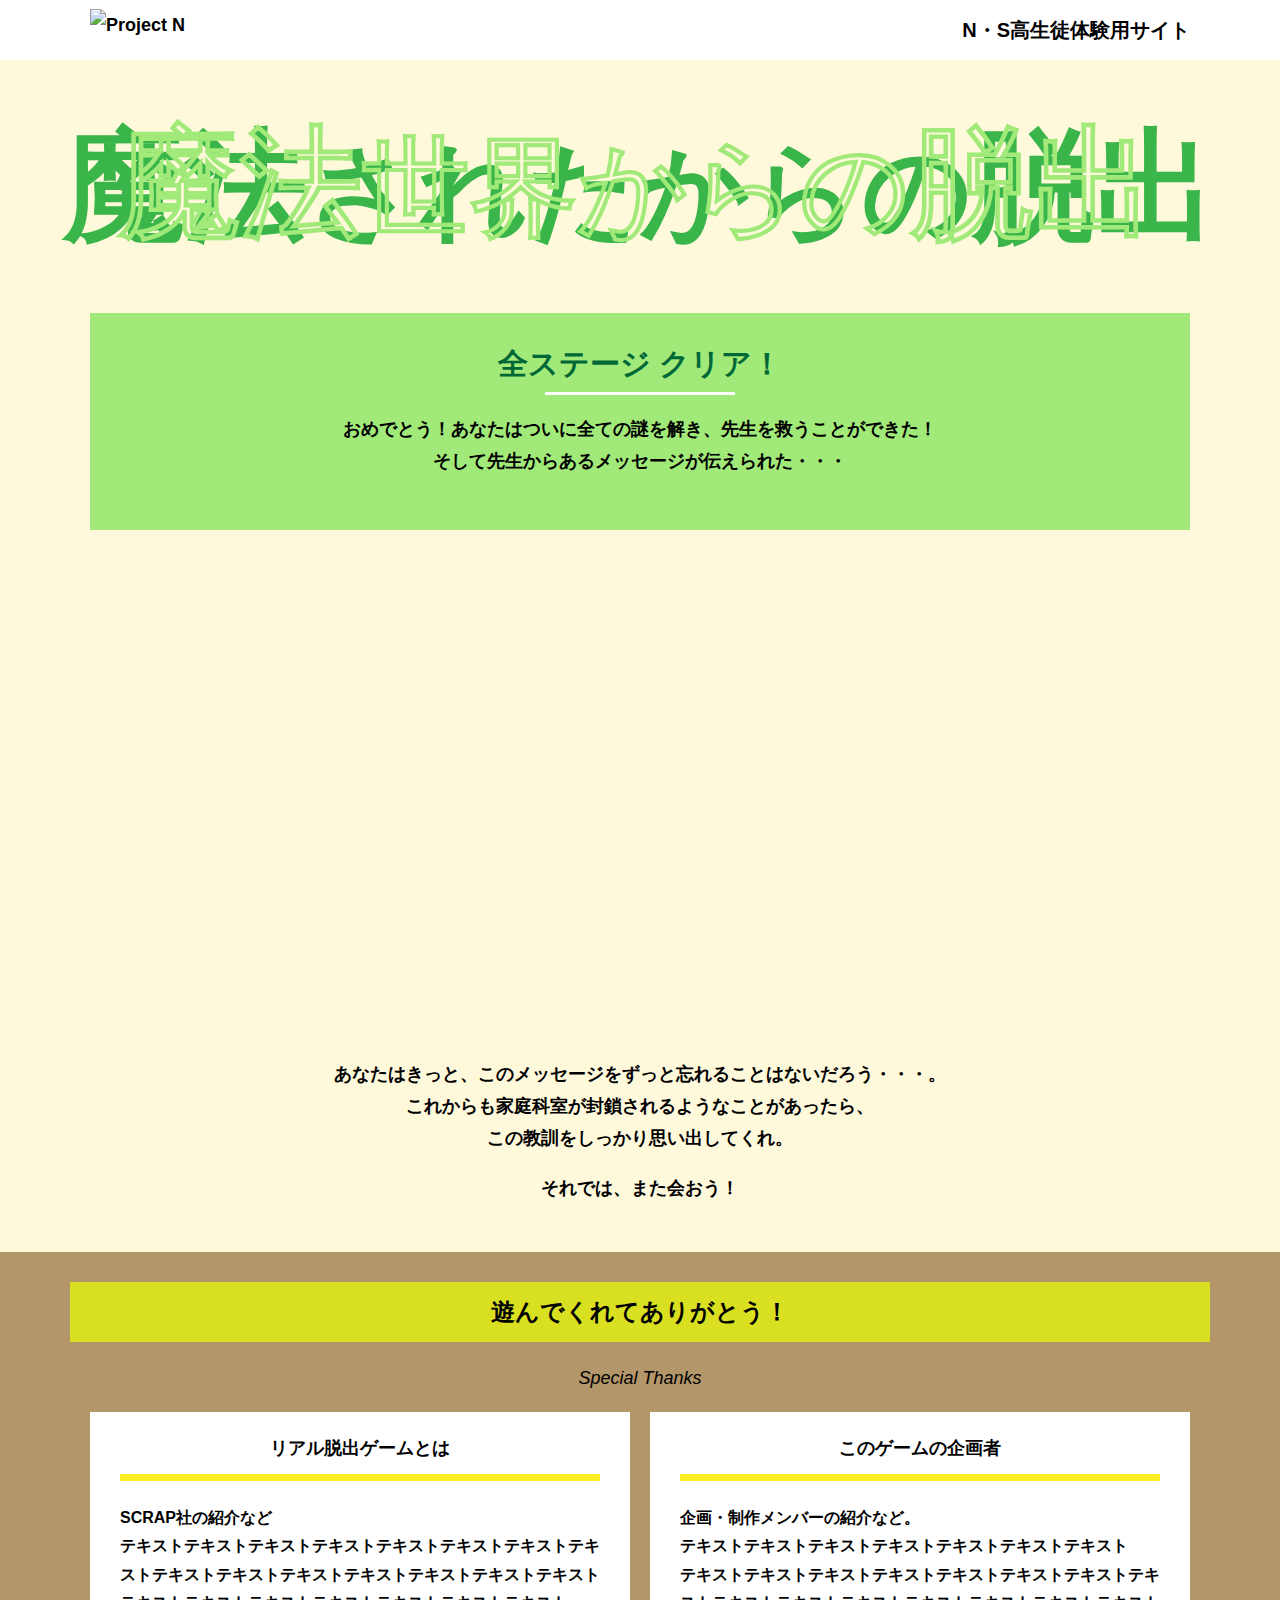
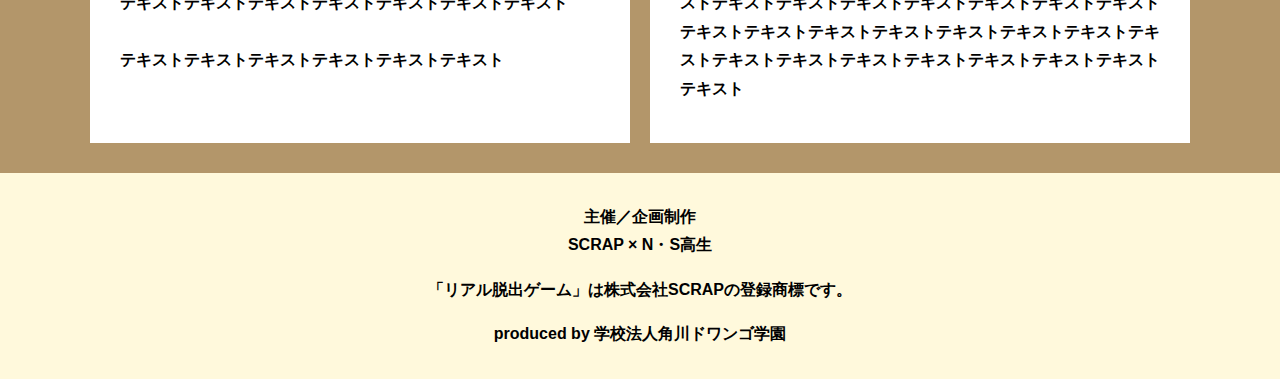
==== final.html @ aa196e31 "Add files via upload" ====
<!DOCTYPE html>
<html lang="en">
<head>
  <meta charset="UTF-8">
  <meta http-equiv="X-UA-Compatible" content="IE=edge">
  <meta name="viewport" content="width=device-width, initial-scale=1.0">
  <title>魔法世界からの脱出 │ Project N</title>
  <link rel="stylesheet" href="assets/css/normalize.css">
  <link rel="stylesheet" href="assets/css/style.css">
</head>
<body>
  <header class="header">
    <div class="container">
      <div class="header__logo"><img src="assets/images/logo.svg" alt="Project N"></div>
      <div class="header__name">N・S高生徒体験用サイト</div>
    </div>
  </header>
  <main class="main final-page">
    <!-- タイトルエリア　ここから -->
    <div class="top-image">
      <div class="main-title__wrapper">
        <h1 class="main-title">魔法<span class="main-title--kana">された</span><span class="main-title--kana">からの</span>脱出</h1>
        <div class="main-title main-title--shadow">魔法<span class="main-title--kana">世界</span><span class="main-title--kana">からの</span>脱出</div>
      </div>
    </div>
    <!-- タイトルエリア　ここまで -->
    <section class="section">
      <div class="container">
        <div class="box bg-color--subcolor">
          <h2 class="section-title--border">全ステージ クリア！</h2>
          <p class="text-center">おめでとう！あなたはついに全ての謎を解き、先生を救うことができた！<br>
            そして先生からあるメッセージが伝えられた・・・</p>
        </div>
      </div>
    </section>
    <section class="section">
      <div class="container">
        <div class="youtube__container">
          <div class="youtube">
            <iframe width="560" height="315" src="https://www.youtube.com/embed/IRyJe-0Uie0?controls=0" title="YouTube video player" frameborder="0" allow="accelerometer; autoplay; clipboard-write; encrypted-media; gyroscope; picture-in-picture" allowfullscreen></iframe>
          </div>
        </div>
        <p class="text-center">あなたはきっと、このメッセージをずっと忘れることはないだろう・・・。<br>
          これからも家庭科室が封鎖されるようなことがあったら、<br>
          この教訓をしっかり思い出してくれ。</p>
        <p class="text-center">それでは、また会おう！</p>
      </div>
    </section>
    <section class="section bg-color--keycolor">
      <div class="container">
        <h2 class="section-title">遊んでくれてありがとう！</h2>
        <p class="font-eng text-center">Special Thanks</p>
        <div class="row">
          <div class="col-2">
            <div class="card">
              <h3 class="card__title">リアル脱出ゲームとは</h3>
              <p class="card__content">SCRAP社の紹介など<br>
                テキストテキストテキストテキストテキストテキストテキストテキストテキストテキストテキストテキストテキストテキストテキストテキストテキストテキストテキストテキストテキストテキスト<br>
                <br>
                テキストテキストテキストテキストテキストテキスト</p>
            </div>
          </div>
          <div class="col-2">
            <div class="card">
              <h3 class="card__title">このゲームの企画者</h3>
              <p class="card__content">企画・制作メンバーの紹介など。<br>
                テキストテキストテキストテキストテキストテキストテキスト<br>
                テキストテキストテキストテキストテキストテキストテキストテキストテキストテキストテキストテキストテキストテキストテキストテキストテキストテキストテキストテキストテキストテキストテキストテキストテキストテキストテキストテキストテキストテキストテキスト</p>
            </div>
          </div>
        </div>
      </div>
    </section>
  </main>
  <footer class="footer section bg-color--gray">
    <div class="container">
      <p class="text-center">主催／企画制作<br>
        SCRAP × N・S高生</p>
      <p class="text-center">「リアル脱出ゲーム」は株式会社SCRAPの登録商標です。</p>
      <p class="text-center">produced by 学校法人角川ドワンゴ学園</p>
    </div>
  </footer>
</body>
</html>
---- assets/css/style.css ----
@charset "UTF-8";
/****************************
 * 共通CSSのテンプレートです。
*****************************/
html {
  font-size: 18px;
}

body {
  overflow-x: hidden;
  background-color: rgb(255, 249, 220);
  font-family: "游ゴシック体", "Yu Gothic", YuGothic, "ヒラギノ角ゴ Pro", "Hiragino Kaku Gothic Pro", "メイリオ", "Meiryo", sans-serif;
  font-size: 18px;
  line-height: 1.77778;
  font-weight: bold;
  text-decoration: none;
  border: none;
  list-style: none;
  color: #000;
  margin: 0;
}

.sticky {
  width: 100%;
  height: 100vh;
  display: flex;
  align-items: center;
  justify-content: center;
}

#titlea {
  position: absolute;
  top: -200px;
  left: -50px;
}

#titlep {
  width: 900px;
  height: 1300px;
}

#titleimg {
  position: fixed;
  top: 0;
  left: 0;
  width: 100vw;
  height: 100vh;
  background-image: url('/Users/okazakishingo/Documents/Web/プロN\ サイト/img/titleimg.png');
  background-position: center;
  background-size: cover;
  background-repeat: no-repeat;
  z-index: -10;
}

#blackbox {
  position: fixed;
  top: 0;
  left: 0;
  width: 100vw;
  height: 100vh;
  opacity: 0;
  background-color: black;
  z-index: 0;
}

#textbox {
  position: absolute;
  top: 800px;
  width: 100vw;
  height: 3000px;
} 

#subtitle {
  margin-left: 100px;
  position: relative;
  color: white;
  font-size: 100px;
  z-index: 400px;
  font-family: 凸版文久明朝;
}

.story {
  position: absolute;
  left: 100px;
  color: white;
  font-size: 30px;
  z-index: 400px;
  font-family: 游教科書体 横用;
  line-height: 100px;
}

.mondai {
  width: 900px;
  height: 520px;
  margin-left: 80px;
}

img {
  width: 100%;
}

figure {
  margin: 0;
}

figcaption {
  margin-top: 30px;
  font-size: 14px;
}

@media screen and (max-width: 767px) {
  figcaption {
    font-size: 13px;
  }
}

input[type=text] {
  font-size: 18px;
  border: none;
  padding: 25px 35px;
}

::-webkit-input-placeholder {
  color: #999;
}

:-ms-input-placeholder {
  color: #999;
}

::-ms-input-placeholder {
  color: #999;
}

::placeholder {
  color: #999;
}

button {
  cursor: pointer;
  display: block;
  border: none;
  margin: 0 auto;
  background-color: #006837;
  color: #fff;
  width: 287px;
  height: 55px;
}

/*******************
* Layout
*******************/
.section {
  padding-top: 30px;
  padding-bottom: 30px;
}

.section--clear {
  /* ステージクリア画面 */
  position: fixed;
  display: none;
  /* 読み込み時に一瞬表示されるのを防ぐ */
  -webkit-box-pack: center;
      -ms-flex-pack: center;
          justify-content: center;
  -webkit-box-align: center;
      -ms-flex-align: center;
          align-items: center;
  top: 0;
  bottom: 0;
  left: 0;
  right: 0;
  z-index: 200;
}

.section--clear.isClear {
  display: -webkit-box;
  display: -ms-flexbox;
  display: flex;
}

.container {
  width: 1100px;
  padding-left: 20px;
  padding-right: 20px;
  margin: 0 auto;
  z-index: 10;
}

@media screen and (max-width: 1100px) {
  .container {
    width: calc(100% - 40px);
  }
}

.row {
  display: -webkit-box;
  display: -ms-flexbox;
  display: flex;
  -ms-flex-line-pack: stretch;
      align-content: stretch;
  -ms-flex-wrap: wrap;
      flex-wrap: wrap;
  margin: -10px;
}

.stage .row {
  margin: -10px -20px;
}

.col-3 {
  width: calc((100% / 3) - 20px);
  margin: 10px;
}

.col-2 {
  width: calc(50% - 20px);
  margin: 10px;
}

.stage .col-2 {
  width: calc(50% - 40px);
  margin: 10px 20px;
}

.card {
  background-color: #fff;
  margin-bottom: 20px;
  height: 100%;
}

.card__title {
  font-size: 18px;
  text-align: center;
  margin: 0;
  padding: 20px 30px;
  position: relative;
  cursor: pointer;
}

.card__content {
  -webkit-transition: all 0.3s;
  transition: all 0.3s;
  font-size: 16px;
  padding: 20px 30px;
  margin: 0;
  position: relative;
}

.card__content::before {
  display: block;
  content: '';
  width: calc(100% - 60px);
  height: 7px;
  background-color: #fcee21;
  position: absolute;
  top: -10px;
  left: 30px;
}

.hint-page .card {
  height: auto;
}

.hint-page .card__content {
  display: none;
  text-align: center;
}

.hint-page .card__arrow {
  position: absolute;
  top: calc(50% - 12px);
  right: 45px;
  -webkit-transform: rotate(90deg);
          transform: rotate(90deg);
  -webkit-transition: all 0.3s;
  transition: all 0.3s;
  fill: #009245;
  width: 12px;
  height: 24px;
}

.hint-page .card.is-open .card__content {
  display: block;
}

.hint-page .card.is-open .card__arrow {
  -webkit-transform: rotate(-90deg);
          transform: rotate(-90deg);
}

.box {
  padding: 35px 30px;
}

.youtube {
  position: relative;
  width: 100%;
  padding-top: 56.25%;
}

.youtube iframe {
  position: absolute;
  top: 0;
  left: 0;
  width: 100%;
  height: 100%;
}

.youtube__container {
  max-width: 800px;
  margin: 0 auto;
}

/*********************
* Color
*********************/
.bg-color--keycolor {
  background-color: #b3966a;
}

.bg-color--subcolor {
  background-color: #a1e978;
}

.bg-color--gray {
  background-color: rgb(255, 249, 220);
}

/*********************
* title
**********************/
.main-title {
  text-align: center;
  font-size: 122px;
  line-height: 1.09016;
  font-weight: bold;
  color: #39b54a;
  margin: 0;
}

.main-title__wrapper {
  position: relative;
}

.main-title--kana {
  font-size: 108px;
}

.main-title--shadow {
  position: absolute;
  top: 0;
  left: 0;
  width: 100%;
  color: transparent;
  background-image: url("../images/title_bg.png");
  -webkit-transform: translate(-3.5px, -3.5px);
          transform: translate(-3.5px, -3.5px);
  -webkit-background-clip: text;
  -webkit-text-stroke-color: #a1e978;
  -webkit-text-stroke-width: 0.75px;
}

.sub-title {
  text-align: center;
  font-size: 18px;
  line-height: 1.66667;
}

.sub-title__bg {
  background-color: #a1e978;
  padding-left: 1rem;
  padding-right: 1rem;
}

.section-title {
  font-size: 24px;
  line-height: 1.75;
  text-align: center;
  padding: 9px 20px;
  background-color: #d9e021;
  margin: 0 -20px 20px -20px;
}

.section-title__stage {
  display: inline-block;
  margin-right: 2rem;
}

.section-title--keycolorlight {
  background-color: #8cc63f;
}

.section-title--keycolorlight .section-title__stage {
  color: #fff;
}

.section-title--keycolor {
  background-color: #39b54a;
}

.section-title--story {
  width: 290px;
  margin: 0 auto 20px;
}

.section-title--border {
  position: relative;
  font-size: 30px;
  text-align: center;
  line-height: 1.06667;
  margin: 0;
  padding-bottom: 15px;
  color: #006837;
}

.section-title--border::after {
  position: absolute;
  bottom: 0;
  left: calc(50% - 95px);
  display: block;
  content: '';
  background-color: #fff;
  height: 2.6px;
  width: 190px;
}

/******************
* text
******************/
.font-eng {
  font-style: italic;
  font-weight: normal;
}

/*************************
* Button
*************************/
.btn {
  display: block;
  text-decoration: none;
  cursor: pointer;
  background-color: #006837;
  color: #fff;
  font-size: 24px;
  line-height: 1.54167;
  text-align: center;
  padding: 11.5px;
  width: calc(100% - 40px);
  max-width: 700px;
  margin: 10px auto;
  position: relative;
}

.btn:hover {
  opacity: 0.7;
}

.btn__arrow {
  position: absolute;
  top: calc(50% - 12px);
  right: 15px;
  fill: #fff;
  width: 12px;
  height: 24px;
}

/****************
* header
*****************/
.header {
  background-color: #fff;
  height: 60px;
  z-index: 10;
}

.header .container {
  display: -webkit-box;
  display: -ms-flexbox;
  display: flex;
  -webkit-box-pack: justify;
      -ms-flex-pack: justify;
          justify-content: space-between;
  -webkit-box-align: center;
      -ms-flex-align: center;
          align-items: center;
  height: 100%;
}

.header__logo {
  width: 200px;
  height: 42.8px;
}

.header__name {
  font-size: 20px;
  line-height: 1.1;
}

.footer {
  font-size: 16px;
}

.footer p:first-child {
  margin-top: 0;
}

.footer p:last-child {
  margin-bottom: 0;
}

/********************
* main
********************/
.top-image {
  background-image: url("../images/top-image.png");
  background-repeat: no-repeat;
  background-size: cover;
  background-position: center;
  padding-top: 30px;
  padding-bottom: 30px;
}

.main-title__wrapper {
  margin: 30px 0 0;
}

.story__note {
  margin: 0;
}

.story__note__outer {
  width: 860px;
  display: -webkit-box;
  display: -ms-flexbox;
  display: flex;
  padding: 20px;
  margin: 20px auto;
  -webkit-box-pack: center;
      -ms-flex-pack: center;
          justify-content: center;
}

@media screen and (max-width: 940px) {
  .story__note__outer {
    width: calc(100% - 40px);
  }
}

.stage-column__container + .stage-column__container {
  border-top: 2px solid #fff;
}

.answer {
  font-size: 18px;
  margin-bottom: 20px;
  line-height: 80px;
  word-spacing: 20px;
}

.answer + .answer {
  margin-top: 40px;
}

.answer__container {
  margin-top: 80px;
}

.answer__1word {
  display: block;
  margin: 0 auto;
  width: 510px;
}

.answer__incolumn {
  width: calc(100% - 70px);
}

.err-message {
  color: #c1272d;
  font-size: 18px;
  text-align: center;
}

.link-hint {
  text-align: center;
  display: block;
  margin-top: 20px;
}

.clear-message {
  background-color: #d9e021;
  padding: 30px 30px 60px;
  position: relative;
}

.clear-message__title {
  position: relative;
  display: block;
  text-align: center;
  color: #006837;
  font-size: 30px;
  padding-bottom: 10px;
  margin-bottom: 35px;
}

.clear-message__title::after {
  content: '';
  position: absolute;
  display: block;
  width: 183px;
  height: 2px;
  background-color: #fff;
  bottom: 0;
  left: calc(50% - (183px/2));
}

.clear-message__content {
  text-align: center;
}

.clear-message__btn {
  position: absolute;
  bottom: -30px;
  left: calc(50% - 144px);
  width: 288px;
  margin: 0;
}

/********************
* Utility
********************/
.text-center {
  text-align: center;
}

.text-left {
  text-align: left;
}

.text-right {
  text-align: right;
}

.hidden {
  display: none;
}
/*# sourceMappingURL=style.css.map */

#down {
  position: relative;
  top: 2900px;
}
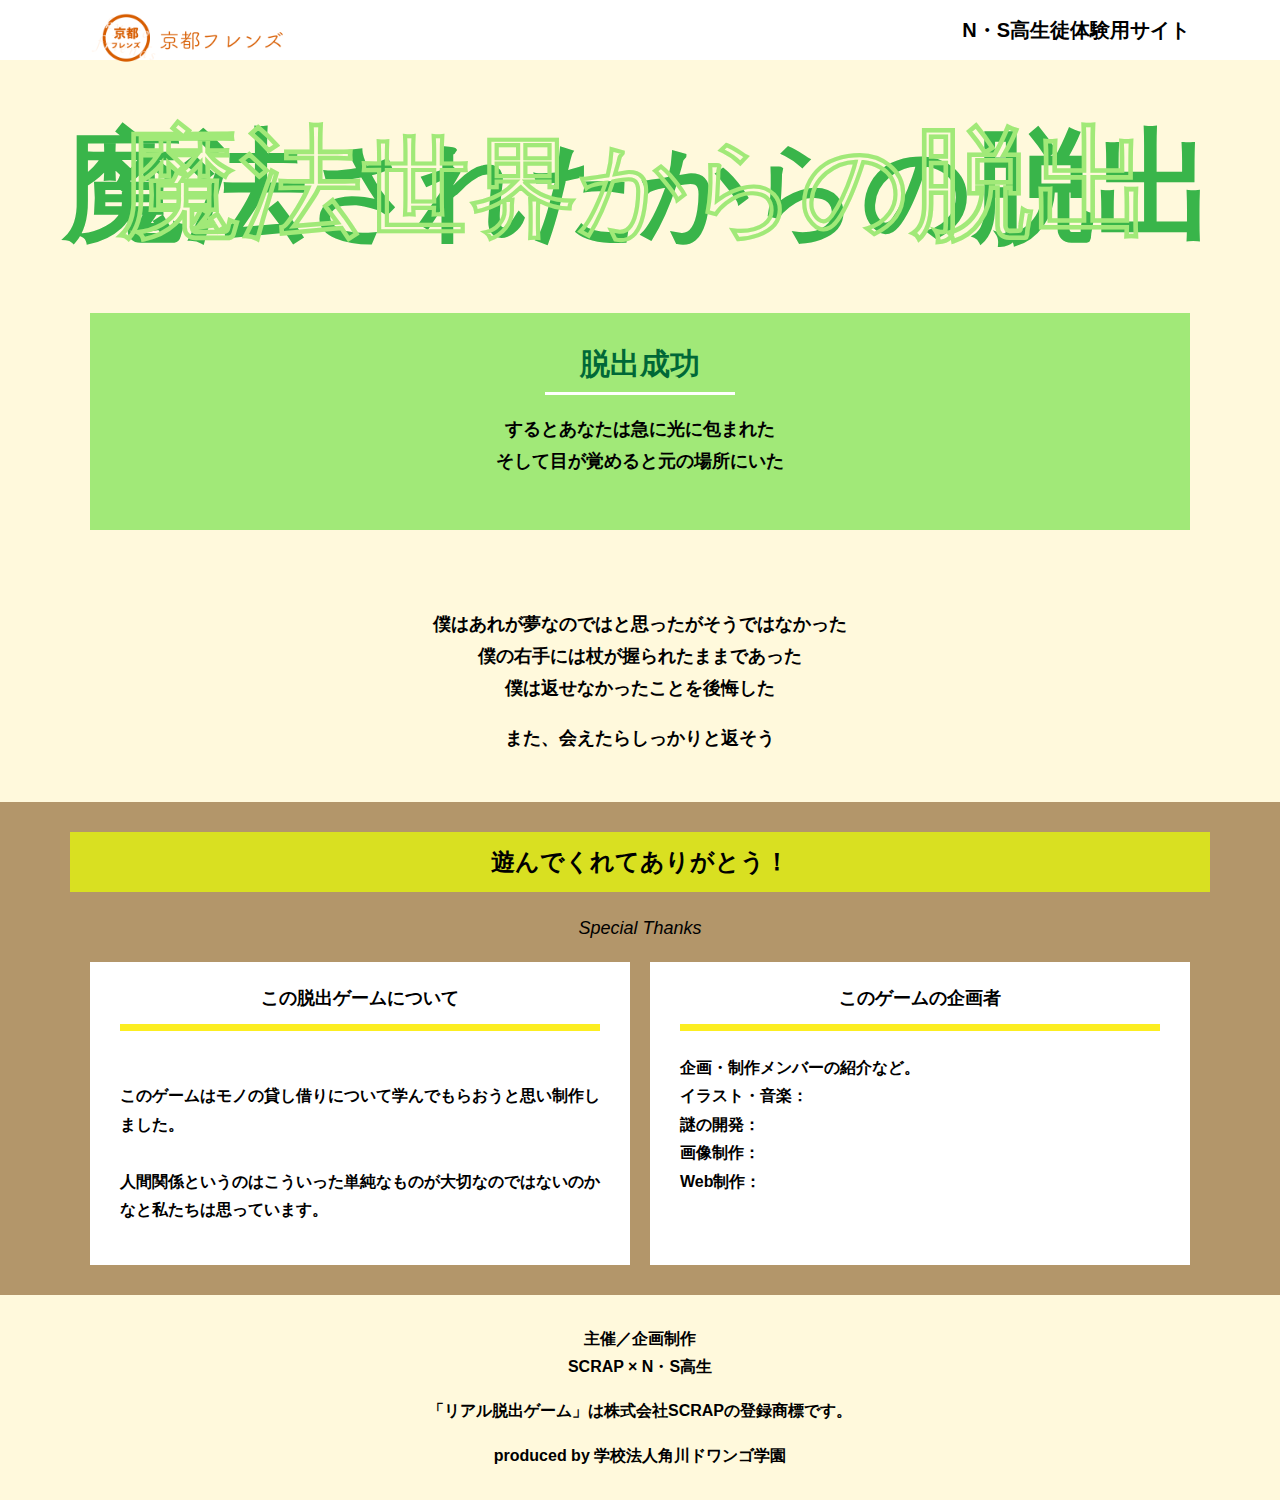
==== commit 33fbd116: "Update final.html" ====
--- a/final.html
+++ b/final.html
@@ -11,7 +11,7 @@
 <body>
   <header class="header">
     <div class="container">
-      <div class="header__logo"><img src="assets/images/logo.svg" alt="Project N"></div>
+      <div class="header__logo"><img src="assets/images/kyoto.png" alt="Project N"></div>
       <div class="header__name">N・S高生徒体験用サイト</div>
     </div>
   </header>
@@ -27,23 +27,18 @@
     <section class="section">
       <div class="container">
         <div class="box bg-color--subcolor">
-          <h2 class="section-title--border">全ステージ クリア！</h2>
-          <p class="text-center">おめでとう！あなたはついに全ての謎を解き、先生を救うことができた！<br>
-            そして先生からあるメッセージが伝えられた・・・</p>
+          <h2 class="section-title--border">脱出成功</h2>
+          <p class="text-center">するとあなたは急に光に包まれた<br>
+            そして目が覚めると元の場所にいた</p>
         </div>
       </div>
     </section>
     <section class="section">
       <div class="container">
-        <div class="youtube__container">
-          <div class="youtube">
-            <iframe width="560" height="315" src="https://www.youtube.com/embed/IRyJe-0Uie0?controls=0" title="YouTube video player" frameborder="0" allow="accelerometer; autoplay; clipboard-write; encrypted-media; gyroscope; picture-in-picture" allowfullscreen></iframe>
-          </div>
-        </div>
-        <p class="text-center">あなたはきっと、このメッセージをずっと忘れることはないだろう・・・。<br>
-          これからも家庭科室が封鎖されるようなことがあったら、<br>
-          この教訓をしっかり思い出してくれ。</p>
-        <p class="text-center">それでは、また会おう！</p>
+        <p class="text-center">僕はあれが夢なのではと思ったがそうではなかった<br>
+          僕の右手には杖が握られたままであった<br>
+          僕は返せなかったことを後悔した</p>
+        <p class="text-center">また、会えたらしっかりと返そう</p>
       </div>
     </section>
     <section class="section bg-color--keycolor">
@@ -53,19 +48,22 @@
         <div class="row">
           <div class="col-2">
             <div class="card">
-              <h3 class="card__title">リアル脱出ゲームとは</h3>
-              <p class="card__content">SCRAP社の紹介など<br>
-                テキストテキストテキストテキストテキストテキストテキストテキストテキストテキストテキストテキストテキストテキストテキストテキストテキストテキストテキストテキストテキストテキスト<br>
+              <h3 class="card__title">この脱出ゲームについて</h3>
+              <p class="card__content"><br>
+                このゲームはモノの貸し借りについて学んでもらおうと思い制作しました。<br>
                 <br>
-                テキストテキストテキストテキストテキストテキスト</p>
+                人間関係というのはこういった単純なものが大切なのではないのかなと私たちは思っています。</p>
             </div>
           </div>
           <div class="col-2">
             <div class="card">
               <h3 class="card__title">このゲームの企画者</h3>
               <p class="card__content">企画・制作メンバーの紹介など。<br>
-                テキストテキストテキストテキストテキストテキストテキスト<br>
-                テキストテキストテキストテキストテキストテキストテキストテキストテキストテキストテキストテキストテキストテキストテキストテキストテキストテキストテキストテキストテキストテキストテキストテキストテキストテキストテキストテキストテキストテキストテキスト</p>
+                イラスト・音楽：　　　<br>
+                謎の開発：　　　<br>
+                画像制作：　　　<br>
+                Web制作：　　　<br>
+                </p>
             </div>
           </div>
         </div>
@@ -81,4 +79,4 @@
     </div>
   </footer>
 </body>
-</html>+</html>
--- a/assets/css/style.css
+++ b/assets/css/style.css
@@ -45,7 +45,7 @@
   left: 0;
   width: 100vw;
   height: 100vh;
-  background-image: url('/Users/okazakishingo/Documents/Web/プロN\ サイト/img/titleimg.png');
+  background-image: url('../images/titleimg.png');
   background-position: center;
   background-size: cover;
   background-repeat: no-repeat;
@@ -650,4 +650,4 @@
 #down {
   position: relative;
   top: 2900px;
-}+}
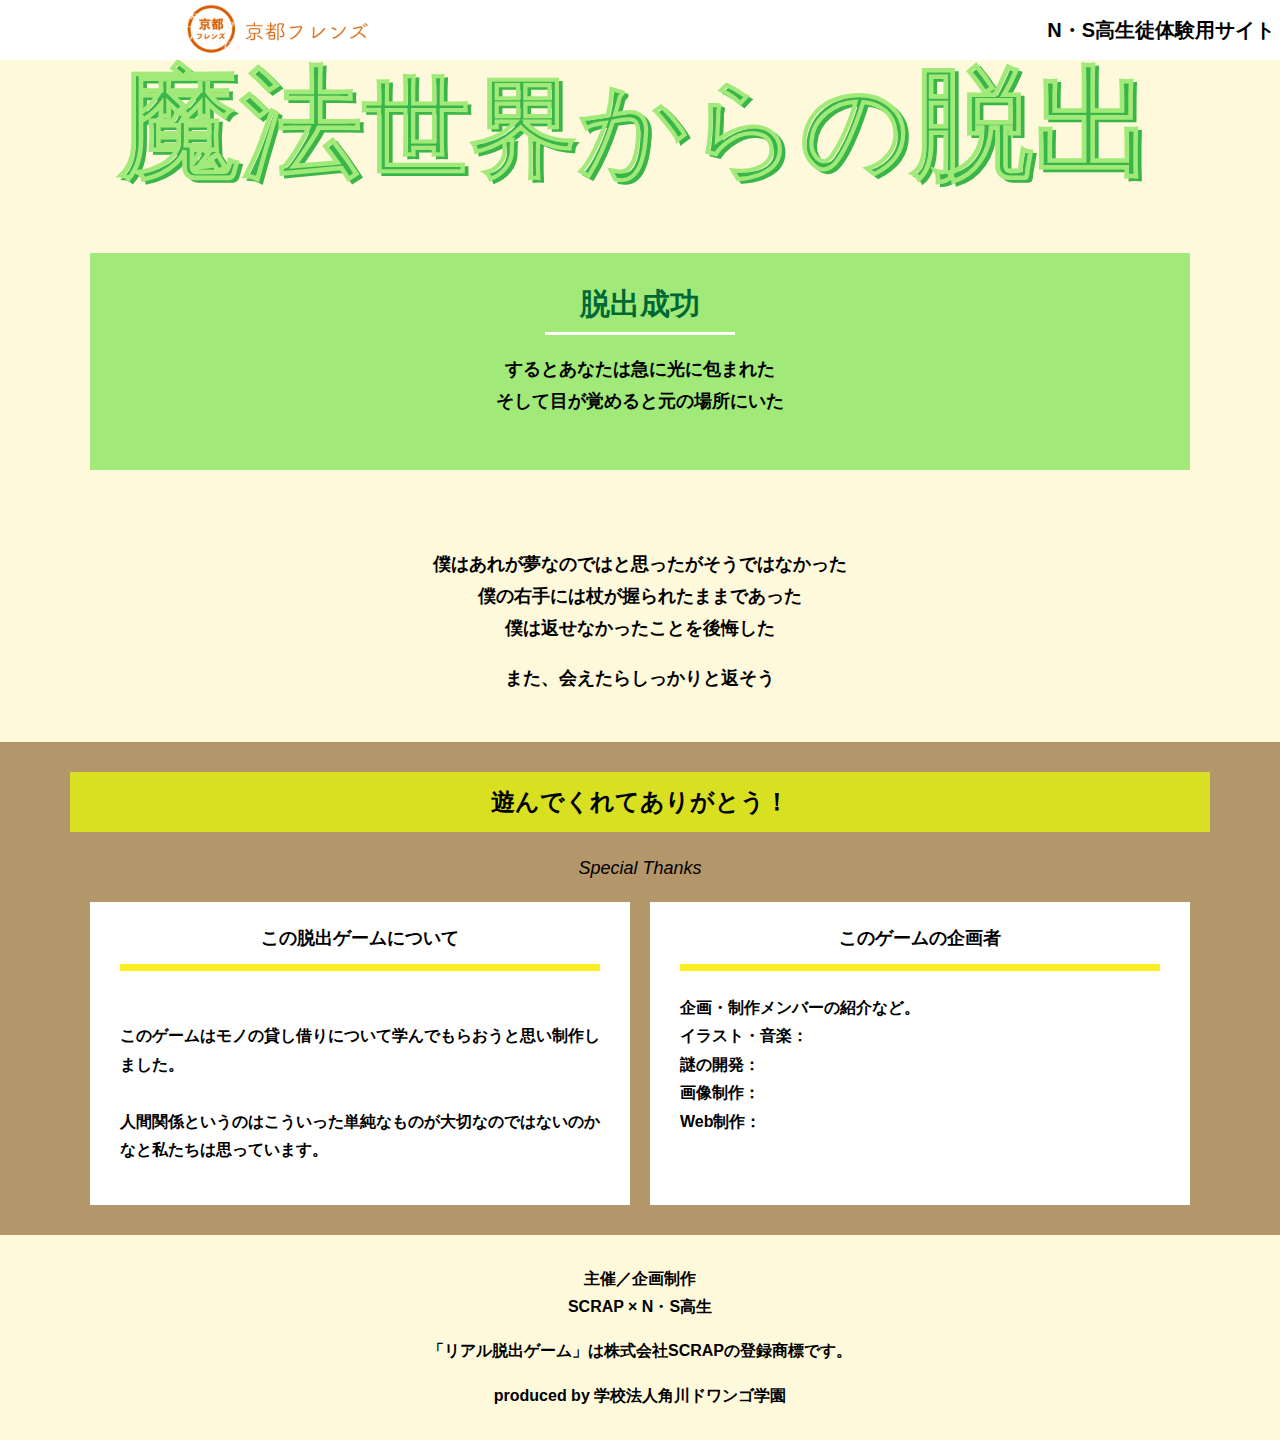
==== commit 5cfd6ed3: "Add files via upload" ====
--- a/final.html
+++ b/final.html
@@ -19,7 +19,7 @@
     <!-- タイトルエリア　ここから -->
     <div class="top-image">
       <div class="main-title__wrapper">
-        <h1 class="main-title">魔法<span class="main-title--kana">された</span><span class="main-title--kana">からの</span>脱出</h1>
+        <h1 class="main-title">魔法<span class="main-title--kana">世界</span><span class="main-title--kana">からの</span>脱出</h1>
         <div class="main-title main-title--shadow">魔法<span class="main-title--kana">世界</span><span class="main-title--kana">からの</span>脱出</div>
       </div>
     </div>
@@ -79,4 +79,4 @@
     </div>
   </footer>
 </body>
-</html>
+</html>--- a/assets/css/style.css
+++ b/assets/css/style.css
@@ -35,17 +35,18 @@
 }
 
 #titlep {
-  width: 900px;
-  height: 1300px;
+  position: relative;
+  top: 270px;
+  left: 160px;
 }
 
 #titleimg {
   position: fixed;
-  top: 0;
-  left: 0;
-  width: 100vw;
-  height: 100vh;
-  background-image: url('../images/titleimg.png');
+  top: 60px;
+  left: 0px;
+  width: 1500px;
+  height: 450px;
+  background-image: url('../images/title.png');
   background-position: center;
   background-size: cover;
   background-repeat: no-repeat;
@@ -65,15 +66,16 @@
 
 #textbox {
   position: absolute;
-  top: 800px;
+  background-color: white;
+  top: 500px;
   width: 100vw;
-  height: 3000px;
+  height: 4000px;
 } 
 
 #subtitle {
   margin-left: 100px;
   position: relative;
-  color: white;
+  color: rgb(37, 36, 36);
   font-size: 100px;
   z-index: 400px;
   font-family: 凸版文久明朝;
@@ -82,7 +84,7 @@
 .story {
   position: absolute;
   left: 100px;
-  color: white;
+  color: rgb(37, 36, 36);
   font-size: 30px;
   z-index: 400px;
   font-family: 游教科書体 横用;
@@ -388,7 +390,7 @@
 }
 
 .section-title--keycolorlight {
-  background-color: #8cc63f;
+  background-color: #97a3b9;
 }
 
 .section-title--keycolorlight .section-title__stage {
@@ -469,7 +471,9 @@
 * header
 *****************/
 .header {
+  position: fixed;
   background-color: #fff;
+  width: 1450px;
   height: 60px;
   z-index: 10;
 }
@@ -488,8 +492,10 @@
 }
 
 .header__logo {
+  position: relative;
+  top: -10px;
   width: 200px;
-  height: 42.8px;
+  height: 40.8px;
 }
 
 .header__name {
@@ -649,5 +655,5 @@
 
 #down {
   position: relative;
-  top: 2900px;
-}
+  top: 2700px;
+}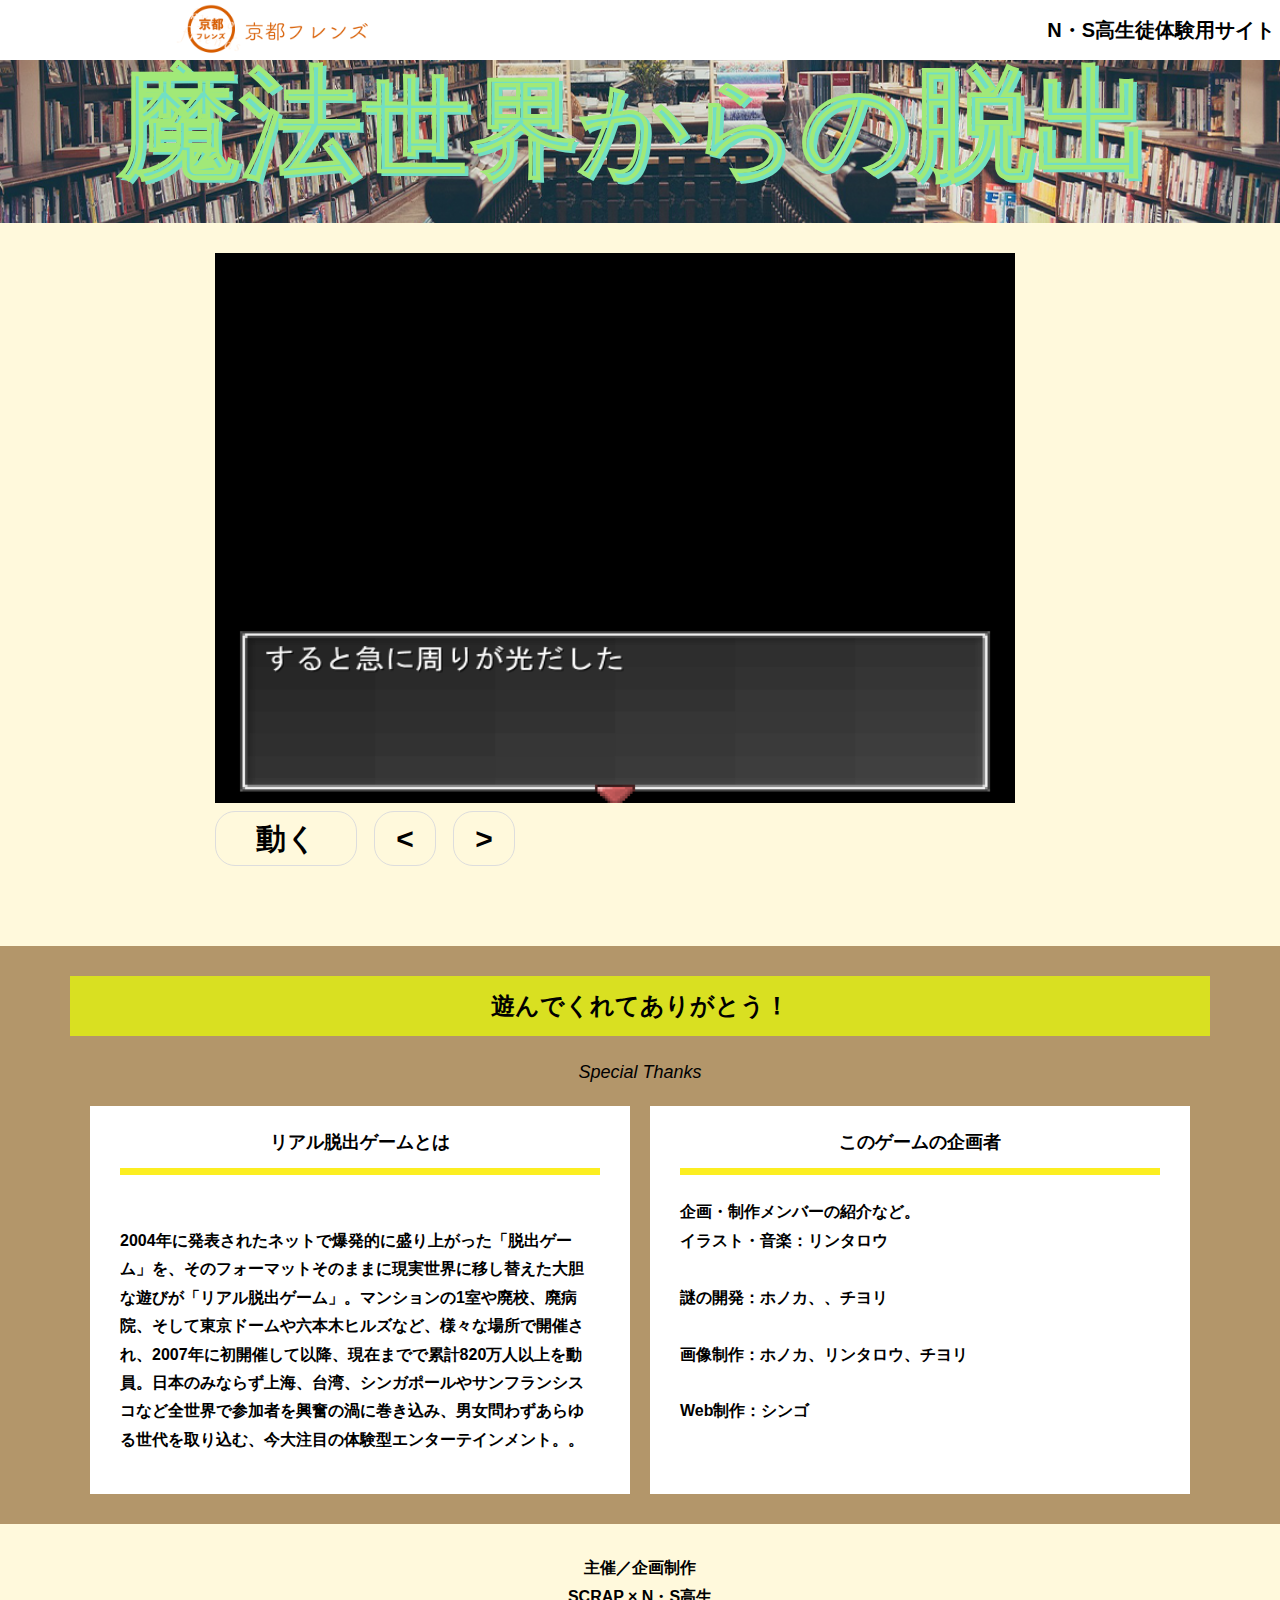
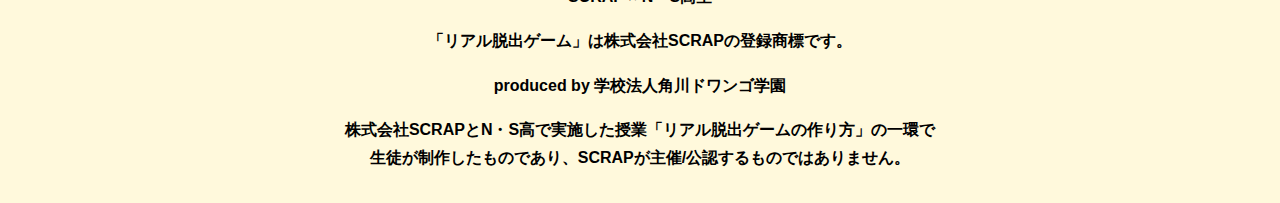
==== commit d518c55c: "Add files via upload" ====
--- a/final.html
+++ b/final.html
@@ -7,8 +7,9 @@
   <title>魔法世界からの脱出 │ Project N</title>
   <link rel="stylesheet" href="assets/css/normalize.css">
   <link rel="stylesheet" href="assets/css/style.css">
+  <link rel="stylesheet" href="assets/css/slide2.css">
 </head>
-<body>
+<body style="overflow-y: scroll;">
   <header class="header">
     <div class="container">
       <div class="header__logo"><img src="assets/images/kyoto.png" alt="Project N"></div>
@@ -24,7 +25,7 @@
       </div>
     </div>
     <!-- タイトルエリア　ここまで -->
-    <section class="section">
+    <!-- <section class="section">
       <div class="container">
         <div class="box bg-color--subcolor">
           <h2 class="section-title--border">脱出成功</h2>
@@ -32,13 +33,26 @@
             そして目が覚めると元の場所にいた</p>
         </div>
       </div>
-    </section>
+    </section> -->
     <section class="section">
       <div class="container">
-        <p class="text-center">僕はあれが夢なのではと思ったがそうではなかった<br>
+        <main id="asdf">
+          <img id="mainz">
+  
+          <nav>
+              <ul>
+                  <li id="play">動く</li>
+                  <li id="prev">&lt;</li>
+                  <li id="next1">&gt;</li>
+              </ul>
+          </nav>
+  
+          <ul class="thumbnails"></ul>
+        </main>
+        <!-- <p class="text-center">僕はあれが夢なのではと思ったがそうではなかった<br>
           僕の右手には杖が握られたままであった<br>
           僕は返せなかったことを後悔した</p>
-        <p class="text-center">また、会えたらしっかりと返そう</p>
+        <p class="text-center">また、会えたらしっかりと返そう</p> -->
       </div>
     </section>
     <section class="section bg-color--keycolor">
@@ -48,21 +62,29 @@
         <div class="row">
           <div class="col-2">
             <div class="card">
-              <h3 class="card__title">この脱出ゲームについて</h3>
+              <h3 class="card__title">リアル脱出ゲームとは</h3>
               <p class="card__content"><br>
-                このゲームはモノの貸し借りについて学んでもらおうと思い制作しました。<br>
-                <br>
-                人間関係というのはこういった単純なものが大切なのではないのかなと私たちは思っています。</p>
+                2004年に発表されたネットで爆発的に盛り上がった「脱出ゲー <br>
+                ム」を、そのフォーマットそのままに現実世界に移し替えた大胆 <br>
+                な遊びが「リアル脱出ゲーム」。マンションの1室や廃校、廃病 <br>
+                院、そして東京ドームや六本木ヒルズなど、様々な場所で開催さ <br>
+                れ、2007年に初開催して以降、現在までで累計820万人以上を動 <br>
+                員。日本のみならず上海、台湾、シンガポールやサンフランシス <br>
+                コなど全世界で参加者を興奮の渦に巻き込み、男女問わずあらゆ <br>
+                る世代を取り込む、今大注目の体験型エンターテインメント。。</p>
             </div>
           </div>
           <div class="col-2">
             <div class="card">
               <h3 class="card__title">このゲームの企画者</h3>
               <p class="card__content">企画・制作メンバーの紹介など。<br>
-                イラスト・音楽：　　　<br>
-                謎の開発：　　　<br>
-                画像制作：　　　<br>
-                Web制作：　　　<br>
+                イラスト・音楽：リンタロウ　　　<br>
+                <br>
+                謎の開発：ホノカ、、チヨリ　　　<br>
+                <br>
+                画像制作：ホノカ、リンタロウ、チヨリ　　<br>
+                <br>
+                Web制作：シンゴ　　　<br>
                 </p>
             </div>
           </div>
@@ -76,7 +98,10 @@
         SCRAP × N・S高生</p>
       <p class="text-center">「リアル脱出ゲーム」は株式会社SCRAPの登録商標です。</p>
       <p class="text-center">produced by 学校法人角川ドワンゴ学園</p>
+      <p class="text-center">株式会社SCRAPとN・S高で実施した授業「リアル脱出ゲームの作り方」の一環で <br>
+        生徒が制作したものであり、SCRAPが主催/公認するものではありません。</p>
     </div>
   </footer>
+  <script src="assets/js/slide2.js"></script>
 </body>
 </html>--- a/assets/css/style.css
+++ b/assets/css/style.css
@@ -18,6 +18,91 @@
   list-style: none;
   color: #000;
   margin: 0;
+  overflow-y: hidden;
+}
+
+#music1 {
+  position: relative;
+  right: 15%;
+}
+
+#music2 {
+  position: relative;
+  right: 5%;
+}
+
+#white-ha {
+  position: absolute;
+  width: 100vw;
+  height: 100vh;
+  background-color: white;
+  z-index: 50;
+}
+
+#start-mov {
+  position: absolute;
+  top: 0;
+  left: 50%;
+  background-color: rgb(205, 191, 189);
+  width: 100%;
+  height: 100%;
+}
+
+#start-mov-mo {
+  margin-top: 18%;
+  margin-right: 0%;
+  position: relative;
+  top: 0%;
+  left: 22%;
+  width: 55%;
+  height: 30%;
+  opacity: 0;
+  z-index: 60;
+}
+
+.ani-haikei {
+  animation: haikei 3s forwards;
+}
+
+.ani-start {
+  animation: staani 3s forwards;
+}
+
+.ani-start-mo {
+  animation: staani-mo 3s forwards;
+}
+
+@keyframes haikei {
+  70%{
+    opacity: 1;
+  }
+  100%{
+    opacity: 0;
+  }
+}
+
+@keyframes staani {
+  0%{
+    width: 1%;
+    transform: scaleY(0);
+  }
+  50%{
+    width: 1%;
+    transform: scaleY(1);
+  }
+  100% {
+    width: 1%;
+    transform: scaleX(110);
+  }
+}
+
+@keyframes staani-mo {
+  90%{
+    opacity: 0;
+  }
+  100% {
+    opacity: 1;
+  }
 }
 
 .sticky {
@@ -69,7 +154,7 @@
   background-color: white;
   top: 500px;
   width: 100vw;
-  height: 4000px;
+  height: 1400px;
 } 
 
 #subtitle {
@@ -97,8 +182,35 @@
   margin-left: 80px;
 }
 
+#mozi-on {
+  position: relative;
+  left: -130px;
+  font-family: 游教科書体 横用;
+  font-size: 30px;
+  color: rgb(65, 68, 70);
+}
+
+#posi-on {
+  position: relative;
+  top: 25px;
+  left: 40%;
+}
+
 img {
   width: 100%;
+}
+
+#back-img {
+  position: fixed;
+  top: 0px;
+  left: 0px;
+  width: 100vw;
+  height: 100vh;
+  background-image: url('../images/title.png');
+  background-position: center;
+  background-size: cover;
+  background-repeat: no-repeat;
+  z-index: -10;
 }
 
 figure {
@@ -143,7 +255,7 @@
   display: block;
   border: none;
   margin: 0 auto;
-  background-color: #006837;
+  background-color: #3f5fa3;
   color: #fff;
   width: 287px;
   height: 55px;
@@ -189,6 +301,11 @@
   z-index: 10;
 }
 
+#stage-p {
+  position: relative;
+  top: 300px;
+}
+
 @media screen and (max-width: 1100px) {
   .container {
     width: calc(100% - 40px);
@@ -295,7 +412,7 @@
   padding: 35px 30px;
 }
 
-.youtube {
+/* .youtube {
   position: relative;
   width: 100%;
   padding-top: 56.25%;
@@ -312,7 +429,7 @@
 .youtube__container {
   max-width: 800px;
   margin: 0 auto;
-}
+} */
 
 /*********************
 * Color
@@ -337,7 +454,7 @@
   font-size: 122px;
   line-height: 1.09016;
   font-weight: bold;
-  color: #39b54a;
+  color: #71dfc4;
   margin: 0;
 }
 
@@ -519,7 +636,7 @@
 * main
 ********************/
 .top-image {
-  background-image: url("../images/top-image.png");
+  background-image: url("../images/title.png");
   background-repeat: no-repeat;
   background-size: cover;
   background-position: center;
@@ -598,6 +715,7 @@
   background-color: #d9e021;
   padding: 30px 30px 60px;
   position: relative;
+  z-index: 10;
 }
 
 .clear-message__title {
@@ -655,5 +773,5 @@
 
 #down {
   position: relative;
-  top: 2700px;
+  top: 800px;
 }--- a/assets/css/slide2.css
+++ b/assets/css/slide2.css
@@ -0,0 +1,90 @@
+@media only screen and (min-width: 600px){
+    #main{
+      width: 100px;
+      height: auto;
+    }
+  }
+
+@media only screen and (min-width: 800px), print {
+    #main{
+      width: 1000px;
+      height: auto;
+    }
+  }
+
+#asdf {
+    position: relative;
+    right: 25%;
+    width: 300px;
+    margin: 0 auto;
+}
+
+img {
+    vertical-align: bottom;
+}
+
+ul {
+    list-style: none;
+    padding: 0;
+    margin: 0;
+}
+
+#mainz {
+    width: 800px;
+    height: 550px;
+    margin-bottom: 8px;
+}
+
+nav {
+    margin-bottom: 8px;
+}
+
+nav ul {
+    display: flex;
+    justify-content: space-between;
+}
+
+nav li {
+    border: 1px solid #ddd;
+    border-radius: 20px;
+    font-size: 30px;
+    padding: 0px;
+    text-align: center;
+    cursor: pointer;
+    user-select: none;
+}
+
+nav li:hover {
+    background: #f8f8f8;
+}
+
+#play {
+    width: 140px;
+}
+
+#prev,
+#next1 {
+    width: 60px;
+}
+
+.thumbnails {
+    display: grid;
+    grid-template-columns: repeat(5, 56px);
+    gap: 5px;
+    opacity: 0;
+    pointer-events: none;
+}
+
+.thumbnails li {
+    cursor: pointer;
+    opacity: .4;
+}
+
+.thumbnails li:hover,
+.thumbnails li.current {
+    opacity: 1;
+}
+
+.thumbnails img {
+    width: 56px;
+}